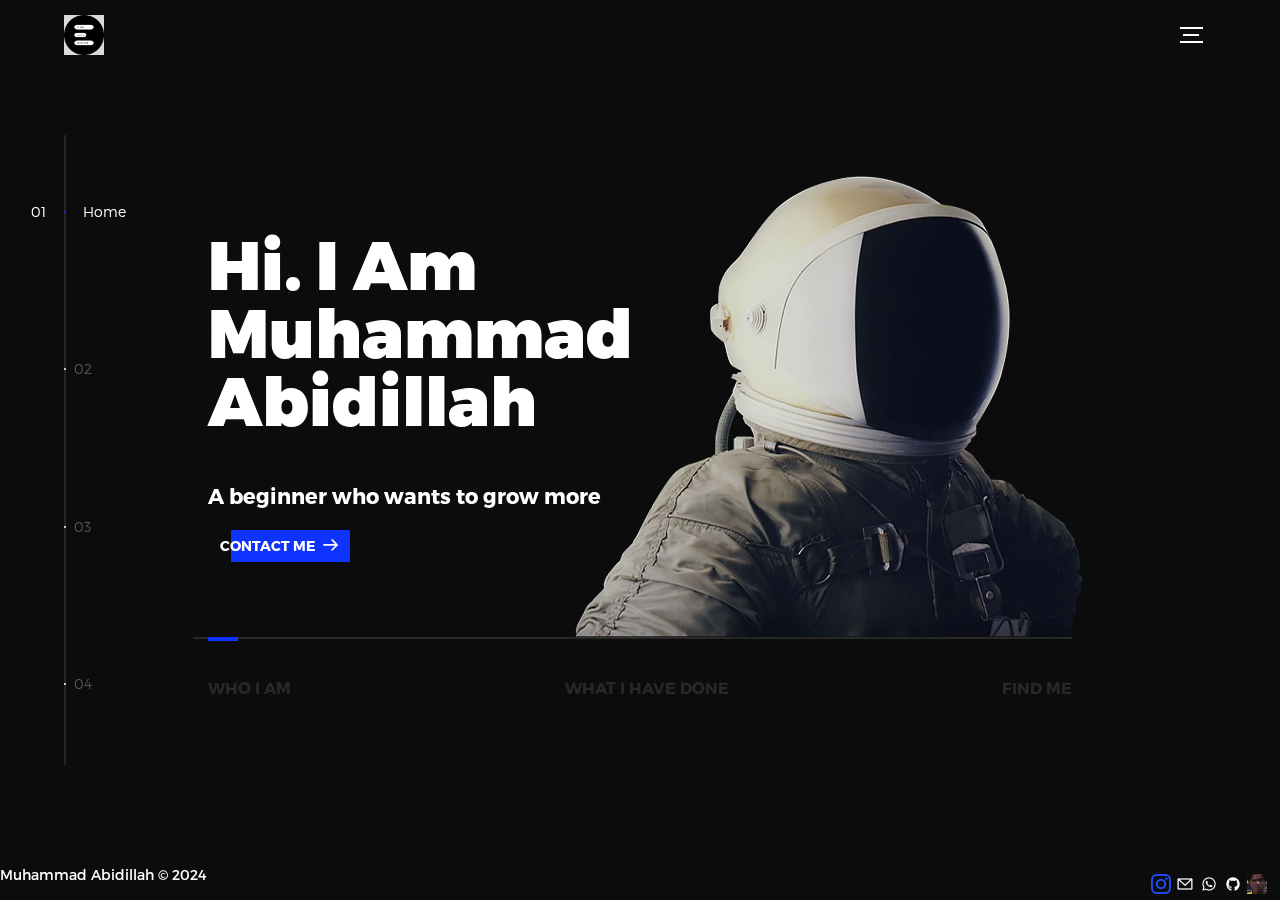
==== index.html @ a28b294b "video" ====
<!DOCTYPE html>
<html lang="en">
<head>
  <title>Ewbid</title>
  <link rel="icon" type="image/x-icon" href="assets/img/favicon.ico" />
  <meta charset="utf-8">
  <meta name="viewport" content="width=device-width, initial-scale=1">
  <meta http-equiv="X-UA-Compatible" content="IE=edge">
  <meta name="description" content="Muhammad Abidillah">
  <meta name="keywords" content="global, template, html, sass, jquery">
  <meta name="author" content="Bucky Maler">
  <link rel="stylesheet" href="assets/css/main.css">
</head>
<body>

<!-- notification for small viewports and landscape oriented smartphones -->
<div class="device-notification">
  <a class="device-notification--logo" href="#0">
    <img src="assets/img/logo.png" alt="Global">
    <p>Ewbid</p>
  </a>
  <p class="device-notification--message">Lorem ipsum dolor sit amet.</p>
</div>

<div class="perspective effect-rotate-left">
  <div class="container"><div class="outer-nav--return"></div>
    <div id="viewport" class="l-viewport">
      <div class="l-wrapper">
        <header class="header">
          <a class="header--logo" href="#0">
            <img src="assets/img/logo.png" width="40" height="40" alt="logo">
            <!-- <p>ewbid.me</p> -->
          </a>

          <div class="header--nav-toggle">
            <span></span>
          </div>
        </header>
        <nav class="l-side-nav">
          <ul class="side-nav">
            <li class="is-active"><span>Home</span></li>
            <li><span>About</span></li>
            <li><span>Categories</span></li>
            <li><span>Contact</span></li>

          </ul>
        </nav>
        <ul class="l-main-content main-content">
          <li class="l-section section section--is-active">
            <div class="intro">
              <div class="intro--banner">
                <h1>Hi. I Am<br>Muhammad<br>Abidillah<h1>
                    <h2>A beginner who wants to grow more</h2>
                <button class="cta">Contact Me
                  <svg version="1.1" id="Layer_1" xmlns="http://www.w3.org/2000/svg" xmlns:xlink="http://www.w3.org/1999/xlink" x="0px" y="0px" viewBox="0 0 150 118" style="enable-background:new 0 0 150 118;" xml:space="preserve">
                  <g transform="translate(0.000000,118.000000) scale(0.100000,-0.100000)">
                    <path d="M870,1167c-34-17-55-57-46-90c3-15,81-100,194-211l187-185l-565-1c-431,0-571-3-590-13c-55-28-64-94-18-137c21-20,33-20,597-20h575l-192-193C800,103,794,94,849,39c20-20,39-29,61-29c28,0,63,30,298,262c147,144,272,271,279,282c30,51,23,60-219,304C947,1180,926,1196,870,1167z"/>
                  </g>
                  </svg>
                  <span class="btn-background"></span>
                </button>
                <img src="assets/img/introduction-visual.png" alt="Welcome">
              </div>
              <div class="intro--options">
                <a id="KeAbout">
                  <h3>Who I Am</h3>
                  <!-- <p>Lorem ipsum dolor sit amet, consectetur adipisicing elit sed do.</p> -->
                </a>
                <a id="KeProject">
                  <h3>What I Have Done</h3>
                  <!-- <p>Lorem ipsum dolor sit amet, consectetur adipisicing elit sed do.</p> -->
                </a>
                <a id="KeKontak">
                  <h3>Find Me</h3>
                  <!-- <p>Lorem ipsum dolor sit amet, consectetur adipisicing elit sed do.</p> -->
                </a>
              </div>
            </div>
          </li>

          <li class="l-section section">
            <div class="about">
              <div class="about--banner">
                <h2>Know<br>me more</h2>
                  <h3>Hai! Nama saya Muhammad Abidillah, biasa dipanggil <br>Abid. Saya lahir di Pekanbaru pada tanggal 15 Januari <br>2006.
                    Sejak pendidikan sekolah dasar hingga <br>sekarang, perjalanan pendidikan saya telah melewati<br> tingkat SD sampai SMA, 
                    semuanya di Pekanbaru. <br>Saat ini, saya sedang mengejar ilmu di<br> Universitas Riau, tepatnya di jurusan <br>Teknik Informatika. </h3>
                  <!-- <h4><br><a href="https://youtu.be/9wZY6YmEH8E?si=YYAxdHhV5tiAngrU"> jangan lupa mewing bye bye</a></h4> -->
                <img style="border-radius: 5%" src="assets/img/about.jpg" alt="About Us">
              </div>
              <div class="about--options">
                
              </div>
            </div>
          </li>
          
          <li class="l-section section">
            <div class="work">
              <h2>Projects</h2>
              <div class="work--lockup">
                <ul class="slider">
                  <li class="slider--item slider--item-left">
                    <a href="#0">
                      <div class="slider--item-image">
                        <img src="assets/img/algo.png" alt="algo">
                      </div>
                      <p class="slider--item-title">Algoritma & Struktur Dat</p>
                      <p class="slider--item-description">T. Yudi Hadiwandra, S.Kom., M.Kom.</p>
                    </a>
                  </li>
                  <li class="slider--item slider--item-center">
                    <a href="#0">
                      <div class="slider--item-image">
                        <a href="https://drive.google.com/drive/folders/1KWRD9g6Cq5MhYECzTMp3gP9UNntzzpXo?usp=sharing" target="_blank"><img src="assets/img/sismul.png" alt="sismul"></a>
                      </div>
                      <p class="slider--item-title">Sistem Multimedia</p>
                      <p class="slider--item-description">Rahyul Amri, S.T, M.T.</p>
                    </a>
                  </li>
                  
                  <li class="slider--item slider--item-right">
                    <a href="#0">
                      <div class="slider--item-image">
                        <img src="assets/img/sisdig.png" alt="sisdig">
                      </div>
                      <p class="slider--item-title">Sistem Digital</p>
                      <p class="slider--item-description">Rahyul Amri, S.T, M.T.</p>
                    </a>
                  </li>
                  <li class="slider--item">
                    <a href="#0">
                      <div class="slider--item-image">
                        <img src="assets/img/arsikom.png" alt="Metiew and Smith">
                      </div>
                      <p class="slider--item-title">Arsitektur & Organisasi Komputer</p>
                      <p class="slider--item-description">Rahyul Amri, S.T., M.T.</p>
                    </a>
                  </li>
                  <li class="slider--item">
                    <a href="#0">
                      <div class="slider--item-image">
                        <img src="assets/img/matdis.png" alt="Metiew and Smith">
                      </div>
                      <p class="slider--item-title">Matematika Diskrit</p>
                      <p class="slider--item-description">Noveri Lysbetti Marpaung, S.T., M.Sc.</p>
                    </a>
                  </li>
                  <li class="slider--item">
                    <a href="#0">
                      <div class="slider--item-image">
                        <img src="assets/img/bing.png" alt="Metiew and Smith">
                      </div>
                      <p class="slider--item-title">Bahasa Inggris</p>
                      <p class="slider--item-description">Dr. Windarti M.Sc.</p>
                    </a>
                  </li>
                  <li class="slider--item">
                    <a href="#0">
                      <div class="slider--item-image">
                        <img src="assets/img/imk.png" alt="Metiew and Smith">
                      </div>
                      <p class="slider--item-title">Interaksi Manusia & Komputer</p>
                      <p class="slider--item-description">Dr. Irsan Taufik Ali, S.T., M.T.</p>
                    </a>
                  </li>
                  
                </ul>
                <div class="slider--prev">
                  <svg version="1.1" id="Layer_1" xmlns="http://www.w3.org/2000/svg" xmlns:xlink="http://www.w3.org/1999/xlink" x="0px" y="0px"
                  viewBox="0 0 150 118" style="enable-background:new 0 0 150 118;" xml:space="preserve">
                  <g transform="translate(0.000000,118.000000) scale(0.100000,-0.100000)">
                    <path d="M561,1169C525,1155,10,640,3,612c-3-13,1-36,8-52c8-15,134-145,281-289C527,41,562,10,590,10c22,0,41,9,61,29
                    c55,55,49,64-163,278L296,510h575c564,0,576,0,597,20c46,43,37,109-18,137c-19,10-159,13-590,13l-565,1l182,180
                    c101,99,187,188,193,199c16,30,12,57-12,84C631,1174,595,1183,561,1169z"/>
                  </g>
                  </svg>
                </div>
                <div class="slider--next">
                  <svg version="1.1" id="Layer_1" xmlns="http://www.w3.org/2000/svg" xmlns:xlink="http://www.w3.org/1999/xlink" x="0px" y="0px" viewBox="0 0 150 118" style="enable-background:new 0 0 150 118;" xml:space="preserve">
                  <g transform="translate(0.000000,118.000000) scale(0.100000,-0.100000)">
                    <path d="M870,1167c-34-17-55-57-46-90c3-15,81-100,194-211l187-185l-565-1c-431,0-571-3-590-13c-55-28-64-94-18-137c21-20,33-20,597-20h575l-192-193C800,103,794,94,849,39c20-20,39-29,61-29c28,0,63,30,298,262c147,144,272,271,279,282c30,51,23,60-219,304C947,1180,926,1196,870,1167z"/>
                  </g>
                  </svg>
                </div>
              </div>
            </div>
          </li>

          <li class="l-section section">
            <div class="contact">
              <div class="contact--lockup">
                <div class="modal">

                  <form action="">
                    <div>
                    <input type="text" placeholder="Name" />
                    <h4></h4>
                    </div>
                    <div>
                    <input type="email" placeholder="email">
                    <h4></h4>
                  </div>
                    <div>
                    <input type="text" placeholder="phone">
                    <h4></h4>
                  </div>
                    <div>
                    <input type="text" class="message-box" placeholder="message">
                  </div>
               </form>
               
                </div>
              </div>
            </div>
          </li>
        </ul>
      </div>
    </div>
  </div>
  <ul class="outer-nav">
    <li class="is-active">Home</li>
    <li>About</li>
    <li>Categories</li>
    <li>Contact</li>

  </ul>
</div>
<footer>

  <style>
    .footer-left {
      position: fixed;
      left: 40;
      bottom: 0;
      width: 90%;
      color: white;
      text-align: left;
    }
    .footer-right {
      position: fixed;
      left: 0;
      bottom: 0;
      width: 99%;
      color: white;
      text-align: right;
    }
    </style>
    <div class="footer-right">

      <a href="https://www.instagram.com/ewbid" target="_blank"><img src="assets/img/instagram.png" width="20" height="20" alt="Instagram"></a>
      <a href="mailto:abidd166@gmail.com" target="_blank"><img src="assets/img/email.png" width="20" height="20" alt="Gmail"></a>
      <a href="https://wa.me/+6285162575599" target="_blank"><img src="assets/img/whatsapp.png" width="20" height="20" alt="WhatsApp"></a>
      <a href="https://github.com/ewbidd" target="_blank"><img src="assets/img/github.png" width="20" height="20" alt="Github"></a>
      <a href="https://youtu.be/9wZY6YmEH8E?si=YYAxdHhV5tiAngrU" target="_blank"><img src="assets/img/kairi.jpeg" width="20" height="20" alt="mewing"></a>
        

    </div>
      <div class="footer-left">
      <p>Muhammad Abidillah &copy; 2024</p>
    </footer>
    </footer>

    
<script src="https://ajax.googleapis.com/ajax/libs/jquery/2.2.4/jquery.min.js"></script>
<script>window.jQuery || document.write('<script src="assets/js/vendor/jquery-2.2.4.min.js"><\/script>')</script>
<script src="assets/js/functions-min.js"></script>
</body>
</html>
---- assets/css/main.css ----
@font-face {
  font-family: "Montserrat";
  src: url("fonts/Montserrat-Black.eot");
  src: local("☺"), url("fonts/Montserrat-Black.woff") format("woff"),
    url("fonts/Montserrat-Black.ttf") format("truetype"),
    url("fonts/Montserrat-Black.svg") format("svg");
  font-weight: 900;
  font-style: normal;
}
@font-face {
  font-family: "Montserrat";
  src: url("fonts/Montserrat-Bold.eot");
  src: local("☺"), url("fonts/Montserrat-Bold.woff") format("woff"),
    url("fonts/Montserrat-Bold.ttf") format("truetype"),
    url("fonts/Montserrat-Bold.svg") format("svg");
  font-weight: 700;
  font-style: normal;
}
@font-face {
  font-family: "Montserrat";
  src: url("fonts/Montserrat-Regular.eot");
  src: local("☺"), url("fonts/Montserrat-Regular.woff") format("woff"),
    url("fonts/Montserrat-Regular.ttf") format("truetype"),
    url("fonts/Montserrat-Regular.svg") format("svg");
  font-weight: 400;
  font-style: normal;
}
@font-face {
  font-family: "Montserrat";
  src: url("fonts/Montserrat-Light.eot");
  src: local("☺"), url("fonts/Montserrat-Light.woff") format("woff"),
    url("fonts/Montserrat-Light.ttf") format("truetype"),
    url("fonts/Montserrat-Light.svg") format("svg");
  font-weight: 300;
  font-style: normal;
} /*! normalize.css v3.0.2 | MIT License | git.io/normalize */
html {
  font-family: sans-serif;
  -ms-text-size-adjust: 100%;
  -webkit-text-size-adjust: 100%;
}
body {
  margin: 0;
}
article,
aside,
details,
figcaption,
figure,
footer,
header,
hgroup,
main,
menu,
nav,
section,
summary {
  display: block;
}
audio,
canvas,
progress,
video {
  display: inline-block;
  vertical-align: baseline;
}
audio:not([controls]) {
  display: none;
  height: 0;
}
[hidden],
template {
  display: none;
}
a {
  background-color: transparent;
}
a:active,
a:hover {
  outline: 0;
}
abbr[title] {
  border-bottom: 1px dotted;
}
b,
strong {
  font-weight: bold;
}
dfn {
  font-style: italic;
}
h1 {
  font-size: 2em;
  margin: 0.67em 0;
}
mark {
  background: #ff0;
  color: #000;
}
small {
  font-size: 80%;
}
sub,
sup {
  font-size: 75%;
  line-height: 0;
  position: relative;
  vertical-align: baseline;
}
sup {
  top: -0.5em;
}
sub {
  bottom: -0.25em;
}
img {
  border: 0;
}
svg:not(:root) {
  overflow: hidden;
}
figure {
  margin: 1em 40px;
}
hr {
  box-sizing: content-box;
  height: 0;
}
pre {
  overflow: auto;
}
code,
kbd,
pre,
samp {
  font-family: monospace, monospace;
  font-size: 1em;
}
button,
input,
optgroup,
select,
textarea {
  color: inherit;
  font: inherit;
  margin: 0;
}
button {
  overflow: visible;
}
button,
select {
  text-transform: none;
}
button,
html input[type="button"],
input[type="reset"],
input[type="submit"] {
  -webkit-appearance: button;
  cursor: pointer;
}
button[disabled],
html input[disabled] {
  cursor: default;
}
button::-moz-focus-inner,
input::-moz-focus-inner {
  border: 0;
  padding: 0;
}
input {
  line-height: normal;
}
input[type="checkbox"],
input[type="radio"] {
  box-sizing: border-box;
  padding: 0;
}
input[type="number"]::-webkit-inner-spin-button,
input[type="number"]::-webkit-outer-spin-button {
  height: auto;
}
input[type="search"] {
  -webkit-appearance: textfield;
  box-sizing: content-box;
}
input[type="search"]::-webkit-search-cancel-button,
input[type="search"]::-webkit-search-decoration {
  -webkit-appearance: none;
}
fieldset {
  border: 1px solid #c0c0c0;
  margin: 0 2px;
  padding: 0.35em 0.625em 0.75em;
}
legend {
  border: 0;
  padding: 0;
}
textarea {
  overflow: auto;
}
optgroup {
  font-weight: bold;
}
table {
  border-collapse: collapse;
  border-spacing: 0;
}
td,
th {
  padding: 0;
}
::-moz-selection {
  background: #fff498;
}
::selection {
  background: #fff498;
}
::-moz-selection {
  background: #fff498;
}
img::-moz-selection {
  background: transparent;
}
img::selection {
  background: transparent;
}
img::-moz-selection {
  background: transparent;
}
body {
  -webkit-tap-highlight-color: #fff498;
}
body {
  background-color: #0c0c0c;
  font-size: 14px;
  line-height: 1.6;
  font-family: "Montserrat", sans-serif;
  color: #fff;
  -webkit-font-smoothing: antialiased;
  -webkit-text-size-adjust: 100%;
}
.l-viewport {
  position: relative;
  width: 100%;
  height: 100vh;
  box-shadow: 0 0 45px 5px rgba(0, 0, 0, 0.85);
  overflow: hidden;
}
.l-wrapper {
  position: relative;
  width: 1440px;
  max-width: 90%;
  height: 100%;
  margin: 0 auto;
}
.l-side-nav {
  position: absolute;
  left: 0;
  display: -webkit-box;
  display: -webkit-flex;
  display: -ms-flexbox;
  display: flex;
  height: 100%;
  -webkit-box-align: center;
  -webkit-align-items: center;
  -ms-flex-align: center;
  align-items: center;
}
.l-side-nav::before {
  content: "";
  position: absolute;
  top: 50%;
  left: 0;
  -webkit-transform: translateY(-50%);
  transform: translateY(-50%);
  width: 2px;
  height: 70%;
  max-height: 750px;
  background-color: #555;
  opacity: 0.35;
  z-index: 10;
}
@media (max-width: 1180px) {
  .l-side-nav {
    display: none;
  }
}
.l-main-content {
  position: relative;
  width: 100%;
  height: 100%;
  margin: 0;
  padding: 0;
  list-style: none;
}
.l-section {
  position: absolute;
  width: 100%;
  height: 100%;
}
.device-notification {
  display: none;
  position: fixed;
  top: 0;
  left: 0;
  width: 100%;
  height: 100%;
  -webkit-box-orient: vertical;
  -webkit-box-direction: normal;
  -webkit-flex-direction: column;
  -ms-flex-direction: column;
  flex-direction: column;
  -webkit-box-align: center;
  -webkit-align-items: center;
  -ms-flex-align: center;
  -ms-grid-row-align: center;
  align-items: center;
  -webkit-box-pack: center;
  -webkit-justify-content: center;
  -ms-flex-pack: center;
  justify-content: center;
  background-color: #0c0c0c;
  z-index: 12;
}
.device-notification--logo {
  display: -webkit-box;
  display: -webkit-flex;
  display: -ms-flexbox;
  display: flex;
  -webkit-box-align: center;
  -webkit-align-items: center;
  -ms-flex-align: center;
  align-items: center;
  text-decoration: none;
  color: #fff;
}
.device-notification--logo p {
  margin: 0 0 0 10px;
  font-size: 16px;
  font-weight: 700;
  text-transform: uppercase;
}
.device-notification--message {
  width: 70%;
  margin: 30px 0 0 0;
  font-weight: 700;
  text-align: center;
}
@media (max-width: 767px) and (min-width: 601px) and (max-height: 680px) {
  .device-notification {
    display: -webkit-box;
    display: -webkit-flex;
    display: -ms-flexbox;
    display: flex;
  }
}
@media (max-width: 600px) and (min-width: 480px) and (max-height: 580px) {
  .device-notification {
    display: -webkit-box;
    display: -webkit-flex;
    display: -ms-flexbox;
    display: flex;
  }
}
@media (max-width: 736px) and (min-width: 360px) and (orientation: landscape) {
  .device-notification {
    display: -webkit-box;
    display: -webkit-flex;
    display: -ms-flexbox;
    display: flex;
  }
}
@media (max-width: 359px) {
  .device-notification {
    display: -webkit-box;
    display: -webkit-flex;
    display: -ms-flexbox;
    display: flex;
  }
}
.section {
  opacity: 0;
  visibility: hidden;
  -webkit-transition: opacity 0.4s ease-in-out, visibility 0s 0.4s;
  transition: opacity 0.4s ease-in-out, visibility 0s 0.4s;
}
.section--is-active {
  opacity: 1;
  visibility: visible;
  z-index: 1;
  -webkit-transition: opacity 0.4s ease-in-out 0.4s;
  transition: opacity 0.4s ease-in-out 0.4s;
}
.section--next {
  -webkit-transform: translateY(-45px);
  transform: translateY(-45px);
  -webkit-transition: -webkit-transform 0.4s ease-in-out;
  transition: -webkit-transform 0.4s ease-in-out;
  transition: transform 0.4s ease-in-out;
  transition: transform 0.4s ease-in-out, -webkit-transform 0.4s ease-in-out;
}
.section--prev {
  -webkit-transform: translateY(45px);
  transform: translateY(45px);
  -webkit-transition: -webkit-transform 0.4s ease-in-out;
  transition: -webkit-transform 0.4s ease-in-out;
  transition: transform 0.4s ease-in-out;
  transition: transform 0.4s ease-in-out, -webkit-transform 0.4s ease-in-out;
}
.header {
  position: absolute;
  top: 0;
  left: 0;
  display: -webkit-box;
  display: -webkit-flex;
  display: -ms-flexbox;
  display: flex;
  width: 100%;
  height: 70px;
  -webkit-box-align: center;
  -webkit-align-items: center;
  -ms-flex-align: center;
  align-items: center;
  -webkit-box-pack: justify;
  -webkit-justify-content: space-between;
  -ms-flex-pack: justify;
  justify-content: space-between;
  z-index: 10;
}
.header--logo {
  display: -webkit-box;
  display: -webkit-flex;
  display: -ms-flexbox;
  display: flex;
  -webkit-box-align: center;
  -webkit-align-items: center;
  -ms-flex-align: center;
  align-items: center;
  text-decoration: none;
  color: #fff;
}
.header--logo p {
  margin: 0 0 0 10px;
  font-size: 16px;
  font-weight: 700;
  text-transform: uppercase;
}
.header--nav-toggle {
  display: -webkit-box;
  display: -webkit-flex;
  display: -ms-flexbox;
  display: flex;
  width: 50px;
  height: 50px;
  -webkit-box-orient: vertical;
  -webkit-box-direction: normal;
  -webkit-flex-direction: column;
  -ms-flex-direction: column;
  flex-direction: column;
  -webkit-box-align: center;
  -webkit-align-items: center;
  -ms-flex-align: center;
  align-items: center;
  -webkit-box-pack: center;
  -webkit-justify-content: center;
  -ms-flex-pack: center;
  justify-content: center;
  cursor: pointer;
}
.header--nav-toggle span,
.header--nav-toggle::before,
.header--nav-toggle::after {
  content: "";
  position: relative;
  width: 16px;
  height: 2px;
  background-color: #fff;
}
.header--nav-toggle::before {
  bottom: 5px;
  width: 23px;
}
.header--nav-toggle::after {
  top: 5px;
  width: 23px;
}
.header--cta {
  position: absolute;
  top: 50%;
  left: 50%;
  -webkit-transform: translate(-50%, -50%);
  transform: translate(-50%, -50%);
  padding: 0 20px;
  line-height: 30px;
  text-decoration: none;
  color: #fff;
  font-weight: 700;
  text-transform: uppercase;
  background-color: #0f33ff;
  border: none;
  opacity: 0;
  visibility: hidden;
  -webkit-transition: opacity 0.4s ease-in-out, visibility 0s 0.4s;
  transition: opacity 0.4s ease-in-out, visibility 0s 0.4s;
}
.header--cta:focus {
  outline: none;
}
.header--cta.is-active {
  opacity: 1;
  visibility: visible;
  -webkit-transition: opacity 0.4s ease-in-out 0.4s;
  transition: opacity 0.4s ease-in-out 0.4s;
}
@media (max-width: 767px) {
  .header--cta {
    display: none;
  }
}
.side-nav {
  position: relative;
  display: -webkit-box;
  display: -webkit-flex;
  display: -ms-flexbox;
  display: flex;
  width: 100px;
  height: 70%;
  max-height: 750px;
  -webkit-box-orient: vertical;
  -webkit-box-direction: normal;
  -webkit-flex-direction: column;
  -ms-flex-direction: column;
  flex-direction: column;
  -webkit-justify-content: space-around;
  -ms-flex-pack: distribute;
  justify-content: space-around;
  margin: 0;
  padding: 0;
  list-style-position: inside;
  z-index: 10;
}
.side-nav > li {
  position: relative;
  top: -5px;
  color: #fff;
  font-size: 6px;
  cursor: pointer;
}
.side-nav > li span {
  position: relative;
  top: 3px;
  left: 10px;
  color: #fff;
  font-size: 14px;
  font-weight: 300;
  opacity: 0;
  visibility: hidden;
}
.side-nav > li::before {
  position: absolute;
  top: 3px;
  left: 10px;
  color: #555;
  font-size: 14px;
  font-weight: 300;
}
.side-nav li:nth-child(1)::before {
  content: "01";
}
.side-nav li:nth-child(2)::before {
  content: "02";
}
.side-nav li:nth-child(3)::before {
  content: "03";
}
.side-nav li:nth-child(4)::before {
  content: "04";
}
.side-nav li:nth-child(5)::before {
  content: "05";
}
.side-nav li.is-active {
  color: #0f33ff;
  -webkit-transition: color 0.4s ease-in-out;
  transition: color 0.4s ease-in-out;
}
.side-nav li.is-active span {
  opacity: 1;
  visibility: visible;
  -webkit-transition: opacity 0.4s ease-in-out;
  transition: opacity 0.4s ease-in-out;
}
.side-nav li.is-active::before {
  left: -33px;
  color: #fff;
}
.intro {
  position: relative;
  display: -webkit-box;
  display: -webkit-flex;
  display: -ms-flexbox;
  display: flex;
  width: 900px;
  max-width: 75%;
  height: 100%;
  -webkit-box-orient: vertical;
  -webkit-box-direction: normal;
  -webkit-flex-direction: column;
  -ms-flex-direction: column;
  flex-direction: column;
  -webkit-box-pack: center;
  -webkit-justify-content: center;
  -ms-flex-pack: center;
  justify-content: center;
  margin: 0 auto;
}
@media (max-width: 1180px) {
  .intro {
    max-width: 100%;
  }
}
.intro--banner {
  position: relative;
  height: 475px;
}
.intro--banner::before {
  content: "";
  position: absolute;
  bottom: 20px;
  left: -15px;
  right: 0;
  height: 2px;
  background-color: #282828;
}
.intro--banner::after {
  content: "";
  position: absolute;
  bottom: 18px;
  left: 0;
  width: 30px;
  height: 4px;
  background-color: #0f33ff;
}
.intro--banner h1 {
  position: relative;
  font-size: 68px;
  font-weight: 900;
  line-height: 1;
  z-index: 1;
}
.intro--banner button {
  position: relative;
  padding: 5px 17px 5px 12px;
  font-weight: 700;
  text-transform: uppercase;
  background-color: transparent;
  border: none;
}
.intro--banner button .btn-background {
  position: absolute;
  top: 0;
  left: 23px;
  right: 0;
  height: 100%;
  background-color: #0f33ff;
  z-index: -1;
  -webkit-transition: left 0.2s ease-in-out;
  transition: left 0.2s ease-in-out;
}
.intro--banner button:hover .btn-background {
  left: 0;
}
.intro--banner button:focus {
  outline: none;
}
.intro--banner button svg {
  position: relative;
  left: 5px;
  width: 15px;
  fill: #fff;
}
.intro--banner img {
  position: absolute;
  bottom: 21px;
  right: -12px;
}
.intro--options {
  display: -webkit-box;
  display: -webkit-flex;
  display: -ms-flexbox;
  display: flex;
  -webkit-box-pack: justify;
  -webkit-justify-content: space-between;
  -ms-flex-pack: justify;
  justify-content: space-between;
  margin: 0;
  padding: 0;
  list-style: none;
}
.intro--options > a {
  max-width: 250px;
  text-decoration: none;
  color: #282828;
  -webkit-transition: color 0.2s ease-in-out;
  transition: color 0.2s ease-in-out;
}
.intro--options > a:hover {
  color: #fff;
}
.intro--options h3 {
  font-size: 16px;
  text-transform: uppercase;
}
.intro--options p {
  margin-bottom: 0;
}
@media (max-width: 900px) {
  .intro--banner {
    height: 380px;
  }
  .intro--banner h1 {
    font-size: 55px;
  }
  .intro--banner img {
    width: 430px;
  }
  .intro--options > a {
    margin-right: 30px;
  }
  .intro--options > a:last-child {
    margin-right: 0;
  }
}
@media (max-width: 767px) {
  .intro--banner {
    height: 305px;
  }
  .intro--banner h1 {
    font-size: 44px;
  }
  .intro--banner img {
    width: 330px;
  }
  .intro--options {
    display: block;
  }
  .intro--options > a {
    display: block;
    max-width: 100%;
    margin: 0 0 30px 0;
  }
  .intro--options > a:last-child {
    margin-bottom: 0;
  }
}
@media (max-width: 600px) {
  .intro--banner {
    height: 360px;
  }
  .intro--banner h1 {
    font-size: 55px;
  }
  .intro--banner img {
    display: none;
  }
}
@media (max-width: 600px) and (max-height: 750px) {
  .intro--banner {
    height: auto;
  }
  .intro--banner::before,
  .intro--banner::after {
    display: none;
  }
  .intro--banner h1 {
    margin-top: 0;
  }
  .intro--options {
    display: none;
  }
}
.work {
  position: relative;
  display: -webkit-box;
  display: -webkit-flex;
  display: -ms-flexbox;
  display: flex;
  width: 960px;
  max-width: 80%;
  height: 100%;
  -webkit-box-orient: vertical;
  -webkit-box-direction: normal;
  -webkit-flex-direction: column;
  -ms-flex-direction: column;
  flex-direction: column;
  -webkit-box-pack: center;
  -webkit-justify-content: center;
  -ms-flex-pack: center;
  justify-content: center;
  margin: 0 auto;
}
@media (max-width: 1180px) {
  .work {
    max-width: 100%;
  }
}
.work h2 {
  margin: 0 0 20px 0;
  font-size: 30px;
  text-align: center;
}
.work--lockup {
  position: relative;
}
.work--lockup .slider {
  position: relative;
  display: -webkit-box;
  display: -webkit-flex;
  display: -ms-flexbox;
  display: flex;
  width: 80%;
  margin: 0 auto;
  padding: 0;
  list-style: none;
}
.work--lockup .slider--item {
  position: absolute;
  display: none;
  text-align: center;
}
.work--lockup .slider--item a {
  text-decoration: none;
  color: #858585;
}
.work--lockup .slider--item-title {
  margin-top: 10px;
  font-size: 12px;
  font-weight: 700;
  text-transform: uppercase;
}
.work--lockup .slider--item-description {
  display: none;
  max-width: 250px;
  margin: 0 auto;
}
.work--lockup .slider--item-image {
  width: 150px;
  height: 150px;
  margin: 0 auto;
  border-radius: 50%;
  overflow: hidden;
}
.work--lockup .slider--item-image img {
  width: 100%;
}
.work--lockup .slider--item-left {
  top: 50%;
  left: 0;
  -webkit-transform: translateY(-50%);
  transform: translateY(-50%);
  display: block;
}
.work--lockup .slider--item-right {
  top: 50%;
  right: 0;
  -webkit-transform: translateY(-50%);
  transform: translateY(-50%);
  display: block;
}
.work--lockup .slider--item-center {
  position: relative;
  top: 30px;
  left: 50%;
  -webkit-transform: translateX(-50%);
  transform: translateX(-50%);
  display: block;
}
.work--lockup .slider--item-center a {
  color: #fff;
}
.work--lockup .slider--item-center .slider--item-title {
  margin-top: 25px;
  font-size: 16px;
}
.work--lockup .slider--item-center .slider--item-description {
  display: block;
}
.work--lockup .slider--item-center .slider--item-image {
  width: 300px;
  height: 300px;
}
.work--lockup .slider--next,
.work--lockup .slider--prev {
  position: absolute;
  top: 160px;
  display: -webkit-box;
  display: -webkit-flex;
  display: -ms-flexbox;
  display: flex;
  width: 50px;
  height: 50px;
  -webkit-box-align: center;
  -webkit-align-items: center;
  -ms-flex-align: center;
  align-items: center;
  -webkit-box-pack: center;
  -webkit-justify-content: center;
  -ms-flex-pack: center;
  justify-content: center;
  background-color: #282828;
  border-radius: 50%;
  cursor: pointer;
}
.work--lockup .slider--next svg,
.work--lockup .slider--prev svg {
  width: 20px;
  fill: #fff;
}
.work--lockup .slider--next {
  right: 0;
}
.work--lockup .slider--prev {
  left: 0;
}
@media (max-width: 900px) {
  .work--lockup .slider--item-image {
    width: 120px;
    height: 120px;
  }
  .work--lockup .slider--item-center .slider--item-image {
    width: 240px;
    height: 240px;
  }
  .work--lockup .slider--next,
  .work--lockup .slider--prev {
    top: 130px;
  }
}
@media (max-width: 767px) {
  .work--lockup .slider {
    width: 75%;
  }
  .work--lockup .slider--item-image {
    width: 90px;
    height: 90px;
  }
  .work--lockup .slider--item-center .slider--item-image {
    width: 190px;
    height: 190px;
  }
  .work--lockup .slider--next,
  .work--lockup .slider--prev {
    top: 105px;
  }
}
@media (max-width: 600px) {
  .work--lockup .slider {
    width: auto;
  }
  .work--lockup .slider--item-left,
  .work--lockup .slider--item-right {
    display: none;
  }
}
.about {
  position: relative;
  display: -webkit-box;
  display: -webkit-flex;
  display: -ms-flexbox;
  display: flex;
  width: 900px;
  max-width: 75%;
  height: 100%;
  -webkit-box-orient: vertical;
  -webkit-box-direction: normal;
  -webkit-flex-direction: column;
  -ms-flex-direction: column;
  flex-direction: column;
  -webkit-box-pack: center;
  -webkit-justify-content: center;
  -ms-flex-pack: center;
  justify-content: center;
  margin: 0 auto;
}
@media (max-width: 1180px) {
  .about {
    max-width: 100%;
  }
}
.about--banner {
  position: relative;
  height: 475px;
}
.about--banner::before {
  content: "";
  position: absolute;
  top: 20px;
  left: 200px;
  -webkit-transform: rotate(-25deg);
  transform: rotate(-25deg);
  border: 5px solid #0f33ff;
  border-right-color: transparent;
  border-bottom-color: transparent;
}
.about--banner::after {
  content: "";
  position: absolute;
  top: 75px;
  left: 400px;
  -webkit-transform: rotate(45deg);
  transform: rotate(45deg);
  width: 10px;
  height: 10px;
  background-color: #0f33ff;
}
.about--banner h2 {
  position: relative;
  margin-top: 35px;
  font-size: 68px;
  font-weight: 900;
  line-height: 1;
  z-index: 1;
}
.about--banner h2::before {
  content: "";
  position: absolute;
  top: 60px;
  left: 268px;
  width: 30px;
  height: 30px;
  background-color: #0f33ff;
  border-radius: 50%;
}
.about--banner h2::after {
  content: "";
  position: absolute;
  top: 255px;
  left: 255px;
  width: 10px;
  height: 10px;
  background-color: #0f33ff;
}
.about--banner a {
  padding: 5px 17px 5px 0;
  text-decoration: none;
  color: #fff;
  font-weight: 700;
  text-transform: uppercase;
  background-color: transparent;
}
.about--banner a:hover svg {
  left: 10px;
}
.about--banner a svg {
  position: relative;
  left: 5px;
  width: 15px;
  fill: #fff;
  -webkit-transition: left 0.2s ease-in-out;
  transition: left 0.2s ease-in-out;
}
.about--banner img {
  position: absolute;
  bottom: -90px;
  right: -12px;
}
.about--options {
  display: -webkit-box;
  display: -webkit-flex;
  display: -ms-flexbox;
  display: flex;
  max-width: 600px;
  -webkit-box-pack: justify;
  -webkit-justify-content: space-between;
  -ms-flex-pack: justify;
  justify-content: space-between;
  margin: 0;
  padding: 0;
  list-style: none;
}
.about--options > a {
  position: relative;
  width: 150px;
  height: 75px;
  text-decoration: none;
  color: #fff;
  border: 10px solid #0f33ff;
  background-position: center;
  background-size: cover;
  background-repeat: no-repeat;
}
.about--options > a:nth-child(1) {
  background-image: url("../img/about-winners.jpg");
}
.about--options > a:nth-child(2) {
  background-image: url("../img/about-philosophy.jpg");
}
.about--options > a:nth-child(3) {
  background-image: url("../img/about-history.jpg");
}
.about--options > a:hover h3 {
  bottom: -50px;
}
.about--options h3 {
  position: absolute;
  bottom: -38px;
  left: 10px;
  font-size: 16px;
  text-transform: uppercase;
  -webkit-transition: bottom 0.2s ease-in-out, left 0.2s ease-in-out;
  transition: bottom 0.2s ease-in-out, left 0.2s ease-in-out;
}
@media (max-width: 767px) {
  .about--banner {
    height: 305px;
  }
  .about--banner::before {
    top: 0;
    left: 125px;
  }
  .about--banner::after {
    top: 35px;
    left: 260px;
  }
  .about--banner h2 {
    margin-top: 10px;
    font-size: 44px;
  }
  .about--banner h2::before {
    top: 28px;
    left: 168px;
  }
  .about--banner h2::after {
    top: 163px;
    left: 163px;
  }
  .about--banner img {
    width: 315px;
  }
}
@media (max-width: 600px) {
  .about--banner {
    height: auto;
  }
  .about--banner::before {
    left: 155px;
  }
  .about--banner::after {
    left: 310px;
  }
  .about--banner h2 {
    margin-top: 0;
    font-size: 55px;
  }
  .about--banner h2::before {
    top: 43px;
    left: 214px;
  }
  .about--banner h2::after {
    top: 205px;
    left: 205px;
  }
  .about--banner img {
    display: none;
  }
  .about--options {
    display: none;
  }
}
.contact {
  position:fixed;
  top: 0;
  left: 0;
  width: 100%;
  height: 100%;
  background-image: url("../img/maps2.png");
  background-position: center;
  background-size: cover;
  background-repeat: no-repeat;
  background-size: 100;
}
.contact--lockup {
  position: relative;
  display: -webkit-box;
  display: -webkit-flex;
  display: -ms-flexbox;
  display: flex;
  width: 900px;
  max-width: 75%;
  height: 100%;
  -webkit-box-align: center;
  -webkit-align-items: center;
  -ms-flex-align: center;
  align-items: center;
  -webkit-box-pack: end;
  -webkit-justify-content: flex-end;
  -ms-flex-pack: end;
  justify-content: flex-end;
  margin: 0 auto;
}
@media (max-width: 1180px) {
  .contact--lockup {
    max-width: 90%;
  }
}
@media (max-width: 767px) {
  .contact--lockup {
    -webkit-box-pack: center;
    -webkit-justify-content: center;
    -ms-flex-pack: center;
    justify-content: center;
  }
}
.contact--lockup .modal {
  padding: 45px 45px;
  text-align: center;
  background-color: #0c0c0c;
  box-shadow: 0 0 30px 0 rgba(0, 0, 0, 0.75);
}
.contact--lockup .modal--information p,
.contact--lockup .modal--information a {
  display: block;
  margin: 14px 0;
  text-decoration: none;
  color: #fff;
  font-weight: 700;
}
.contact--lockup .modal--information p {
  margin-top: 0;
}
.contact--lockup .modal--options {
  margin: 0;
  padding: 0;
  list-style: none;
}
.contact--lockup .modal--options > li {
  width: 130px;
  margin: 0 auto 25px auto;
}
.contact--lockup .modal--options li:nth-child(1) {
  background-color: #1769ff;
}
.contact--lockup .modal--options li:nth-child(2) {
  background-color: #ea4c89;
}
.contact--lockup .modal--options li:nth-child(3) {
  margin-bottom: 0;
  background-color: #0f33ff;
  text-transform: uppercase;
}
.contact--lockup .modal--options a {
  display: block;
  width: 100%;
  padding: 8px 0;
  text-decoration: none;
  color: #fff;
  font-weight: 700;
}
.hire {
  position: relative;
  display: -webkit-box;
  display: -webkit-flex;
  display: -ms-flexbox;
  display: flex;
  width: 700px;
  max-width: 75%;
  height: 100%;
  -webkit-box-orient: vertical;
  -webkit-box-direction: normal;
  -webkit-flex-direction: column;
  -ms-flex-direction: column;
  flex-direction: column;
  -webkit-box-pack: center;
  -webkit-justify-content: center;
  -ms-flex-pack: center;
  justify-content: center;
  margin: 0 auto;
}
@media (max-width: 1180px) {
  .hire {
    max-width: 100%;
  }
}
.hire h2 {
  margin: 0 0 20px 0;
  font-size: 30px;
  text-align: center;
}
.work-request {
  display: -webkit-box;
  display: -webkit-flex;
  display: -ms-flexbox;
  display: flex;
  width: 100%;
  -webkit-box-orient: vertical;
  -webkit-box-direction: normal;
  -webkit-flex-direction: column;
  -ms-flex-direction: column;
  flex-direction: column;
  -webkit-box-align: center;
  -webkit-align-items: center;
  -ms-flex-align: center;
  align-items: center;
  color: #fff;
}
.work-request input[type="submit"] {
  width: 400px;
  max-width: 100%;
  line-height: 50px;
  font-size: 16px;
  font-weight: 700;
  text-transform: uppercase;
  background-color: #0f33ff;
  border: none;
  border-radius: 0;
}
.work-request input[type="submit"]:focus {
  outline: none;
}
.work-request--options {
  display: -webkit-box;
  display: -webkit-flex;
  display: -ms-flexbox;
  display: flex;
  width: 100%;
  -webkit-box-orient: vertical;
  -webkit-box-direction: normal;
  -webkit-flex-direction: column;
  -ms-flex-direction: column;
  flex-direction: column;
  -webkit-box-align: center;
  -webkit-align-items: center;
  -ms-flex-align: center;
  align-items: center;
  margin: 30px 0;
}
.work-request--options .options-a {
  display: -webkit-box;
  display: -webkit-flex;
  display: -ms-flexbox;
  display: flex;
  width: 100%;
  -webkit-box-pack: justify;
  -webkit-justify-content: space-between;
  -ms-flex-pack: justify;
  justify-content: space-between;
}
.work-request--options .options-b {
  display: -webkit-box;
  display: -webkit-flex;
  display: -ms-flexbox;
  display: flex;
  width: 72%;
  -webkit-flex-wrap: wrap;
  -ms-flex-wrap: wrap;
  flex-wrap: wrap;
  -webkit-justify-content: space-around;
  -ms-flex-pack: distribute;
  justify-content: space-around;
}
.work-request--options label {
  display: block;
  width: 200px;
  margin-bottom: 30px;
  line-height: 50px;
  font-size: 16px;
  font-weight: 700;
  text-align: center;
  border: 2px solid #fff;
  cursor: pointer;
  -webkit-transition: background-color 0.2s ease-in-out,
    border-color 0.2s ease-in-out;
  transition: background-color 0.2s ease-in-out, border-color 0.2s ease-in-out;
}
.work-request--options label svg {
  position: relative;
  left: -5px;
  width: 0;
  fill: #fff;
  -webkit-transition: width 0.2s ease-in-out;
  transition: width 0.2s ease-in-out;
}
.work-request--options input[type="checkbox"] {
  display: none;
}
.work-request--options input[type="checkbox"]:checked + label {
  background-color: #0f33ff;
  border-color: #0f33ff;
}
.work-request--options input[type="checkbox"]:checked + label svg {
  width: 15px;
}
.work-request--information {
  display: -webkit-box;
  display: -webkit-flex;
  display: -ms-flexbox;
  display: flex;
  width: 100%;
  -webkit-box-pack: justify;
  -webkit-justify-content: space-between;
  -ms-flex-pack: justify;
  justify-content: space-between;
  margin-bottom: 60px;
}
.work-request--information .information-name,
.work-request--information .information-email {
  position: relative;
  width: 45%;
  height: 50px;
  font-size: 30px;
  font-weight: 300;
}
.work-request--information input[type="text"],
.work-request--information input[type="email"] {
  width: 100%;
  padding: 0 0 5px 0;
  background-color: transparent;
  border: none;
  border-bottom: 1px solid #fff;
  border-radius: 0;
}
.work-request--information input[type="text"]:focus,
.work-request--information input[type="email"]:focus {
  outline: none;
  background-color: #0c0c0c;
}
.work-request--information label {
  position: absolute;
  top: 0;
  left: 0;
  pointer-events: none;
  -webkit-transition: top 0.2s ease-in-out, font-size 0.2s ease-in-out;
  transition: top 0.2s ease-in-out, font-size 0.2s ease-in-out;
}
.work-request--information input:focus + label,
.work-request--information input.has-value + label {
  top: -15px;
  font-size: 14px;
}
@media (max-width: 767px) {
  .work-request--options {
    -webkit-box-orient: horizontal;
    -webkit-box-direction: normal;
    -webkit-flex-direction: row;
    -ms-flex-direction: row;
    flex-direction: row;
    -webkit-justify-content: space-around;
    -ms-flex-pack: distribute;
    justify-content: space-around;
  }
  .work-request--options .options-a,
  .work-request--options .options-b {
    display: block;
    width: auto;
  }
}
@media (max-width: 600px) {
  .work-request--options {
    margin: 20px 0;
  }
}
@media (max-width: 600px) and (max-width: 415px) {
  .work-request--options {
    -webkit-box-pack: justify;
    -webkit-justify-content: space-between;
    -ms-flex-pack: justify;
    justify-content: space-between;
  }
}
@media (max-width: 600px) {
  .work-request--options label {
    width: 150px;
    margin-bottom: 15px;
    font-size: 14px;
  }
  .work-request--options input[type="checkbox"]:checked + label svg {
    width: 12px;
  }
  .work-request--information {
    margin-bottom: 30px;
  }
  .work-request--information .information-name,
  .work-request--information .information-email {
    height: 40px;
    font-size: 24px;
  }
}
.perspective {
  position: relative;
  width: 100%;
  height: 100%;
  overflow: hidden;
}
.perspective--modalview {
  position: fixed;
  -webkit-perspective: 1500px;
  perspective: 1500px;
}
.container {
  position: relative;
  -webkit-transform: translateZ(0) translateX(0) rotateY(0deg);
  transform: translateZ(0) translateX(0) rotateY(0deg);
  min-height: 100%;
  outline: 30px solid #0f33ff;
  -webkit-transition: -webkit-transform 0.4s;
  transition: -webkit-transform 0.4s;
  transition: transform 0.4s;
  transition: transform 0.4s, -webkit-transform 0.4s;
}
.modalview .container {
  position: absolute;
  width: 100%;
  height: 100%;
  overflow: hidden;
  -webkit-backface-visibility: hidden;
  backface-visibility: hidden;
}
.effect-rotate-left .container {
  -webkit-transform-origin: 0% 50%;
  transform-origin: 0% 50%;
  -webkit-transition: -webkit-transform 0.4s;
  transition: -webkit-transform 0.4s;
  transition: transform 0.4s;
  transition: transform 0.4s, -webkit-transform 0.4s;
}
.effect-rotate-left--animate .container {
  -webkit-transform: translateZ(-1800px) translateX(-50%) rotateY(45deg);
  transform: translateZ(-1800px) translateX(-50%) rotateY(45deg);
  outline: 30px solid #0f33ff;
}
.outer-nav {
  position: absolute;
  top: 50%;
  left: 55%;
  -webkit-transform: translateY(-50%);
  transform: translateY(-50%);
  -webkit-transform-style: preserve-3d;
  transform-style: preserve-3d;
  margin: 0;
  padding: 0;
  list-style: none;
  text-align: center;
  visibility: hidden;
  -webkit-transition: visibility 0s 0.2s;
  transition: visibility 0s 0.2s;
}
.outer-nav.is-vis {
  visibility: visible;
}
.outer-nav--return {
  position: absolute;
  top: 0;
  left: 0;
  width: 100%;
  height: 100%;
  display: none;
  cursor: pointer;
  z-index: 11;
}
.outer-nav--return.is-vis {
  display: block;
}
.outer-nav > li {
  -webkit-transform-style: preserve-3d;
  transform-style: preserve-3d;
  -webkit-transform: translateX(350px) translateZ(-1000px);
  transform: translateX(350px) translateZ(-1000px);
  font-size: 55px;
  font-weight: 900;
  opacity: 0;
  cursor: pointer;
  -webkit-transition: opacity 0.2s, -webkit-transform 0.2s;
  transition: opacity 0.2s, -webkit-transform 0.2s;
  transition: transform 0.2s, opacity 0.2s;
  transition: transform 0.2s, opacity 0.2s, -webkit-transform 0.2s;
}
.outer-nav > li.is-vis {
  -webkit-transform: translateX(0) translateZ(0);
  transform: translateX(0) translateZ(0);
  opacity: 1;
  -webkit-transition: opacity 0.4s, -webkit-transform 0.4s;
  transition: opacity 0.4s, -webkit-transform 0.4s;
  transition: transform 0.4s, opacity 0.4s;
  transition: transform 0.4s, opacity 0.4s, -webkit-transform 0.4s;
}
.outer-nav > li::before {
  content: "";
  position: absolute;
  top: 50%;
  left: 50%;
  -webkit-transform: translate(-50%, -25%);
  transform: translate(-50%, -25%);
  width: 110%;
  height: 15px;
  opacity: 0;
  background-color: #0f33ff;
}
.outer-nav > li.is-active::before {
  opacity: 1;
}
@media (max-width: 767px) {
  .outer-nav > li {
    font-size: 44px;
  }
}
@media (max-width: 600px) {
  .outer-nav > li {
    font-size: 34px;
  }
}
.outer-nav li.is-vis:nth-child(2) {
  -webkit-transition-delay: 0.04s;
  transition-delay: 0.04s;
}
.outer-nav li.is-vis:nth-child(3) {
  -webkit-transition-delay: 0.08s;
  transition-delay: 0.08s;
}
.outer-nav li.is-vis:nth-child(4) {
  -webkit-transition-delay: 0.12s;
  transition-delay: 0.12s;
}
.outer-nav li.is-vis:nth-child(5) {
  -webkit-transition-delay: 0.16s;
  transition-delay: 0.16s;
}
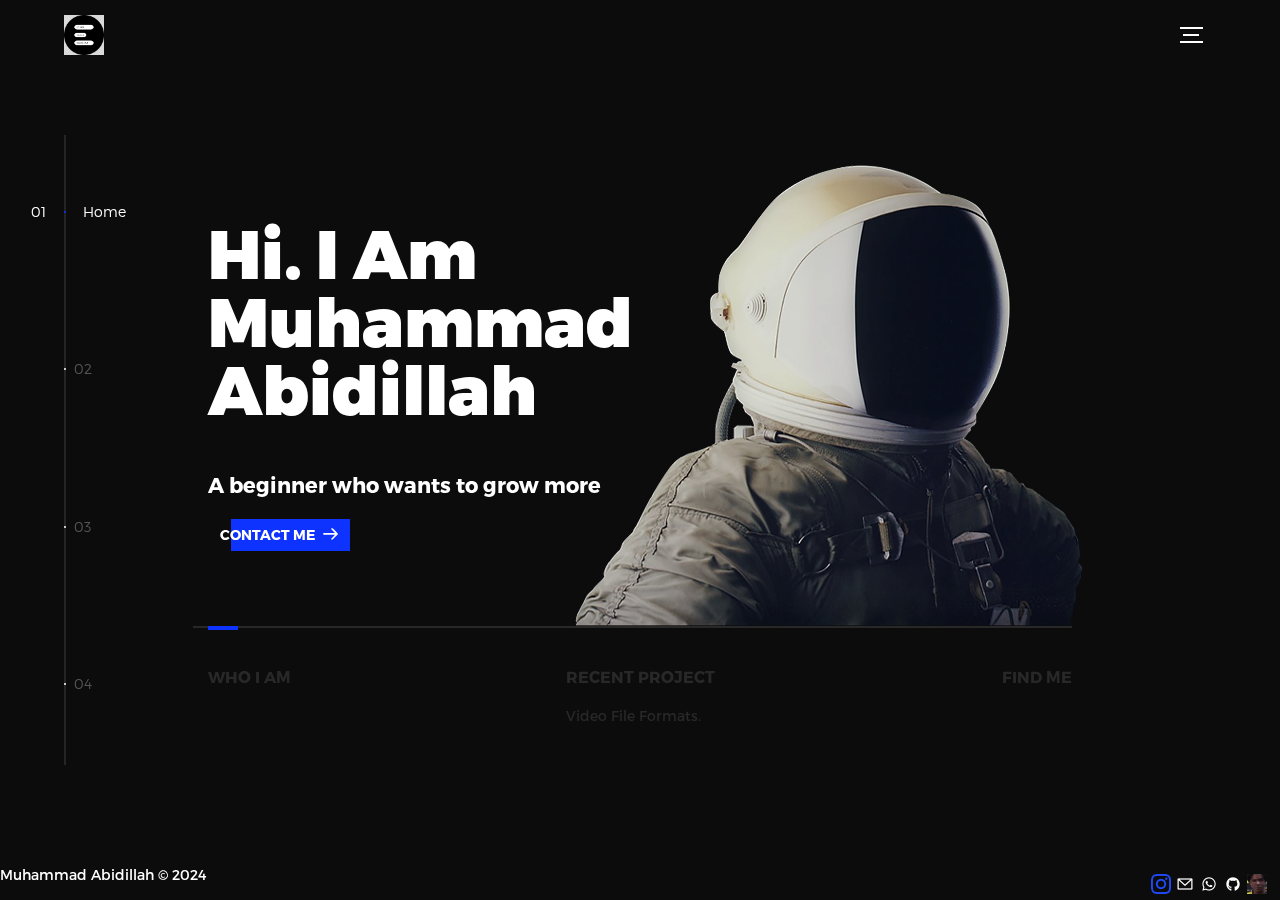
==== commit ebb644fc: "tugas sismul" ====
--- a/index.html
+++ b/index.html
@@ -67,9 +67,14 @@
                   <!-- <p>Lorem ipsum dolor sit amet, consectetur adipisicing elit sed do.</p> -->
                 </a>
                 <a id="KeProject">
+                  <a href="https://drive.google.com/drive/folders/1KWRD9g6Cq5MhYECzTMp3gP9UNntzzpXo?usp=sharing" target="_blank" style="margin-left: -300px;"><h3>Recent Project</h3>
+                  <p>Video File Formats.</p>
+                  </a>
+                </a>
+                <!-- <a id="KeProject">
                   <h3>What I Have Done</h3>
-                  <!-- <p>Lorem ipsum dolor sit amet, consectetur adipisicing elit sed do.</p> -->
-                </a>
+                  <p>Lorem ipsum dolor sit amet, consectetur adipisicing elit sed do.</p>
+                </a> -->
                 <a id="KeKontak">
                   <h3>Find Me</h3>
                   <!-- <p>Lorem ipsum dolor sit amet, consectetur adipisicing elit sed do.</p> -->
@@ -225,6 +230,7 @@
 
   </ul>
 </div>
+
 <footer>
 
   <style>
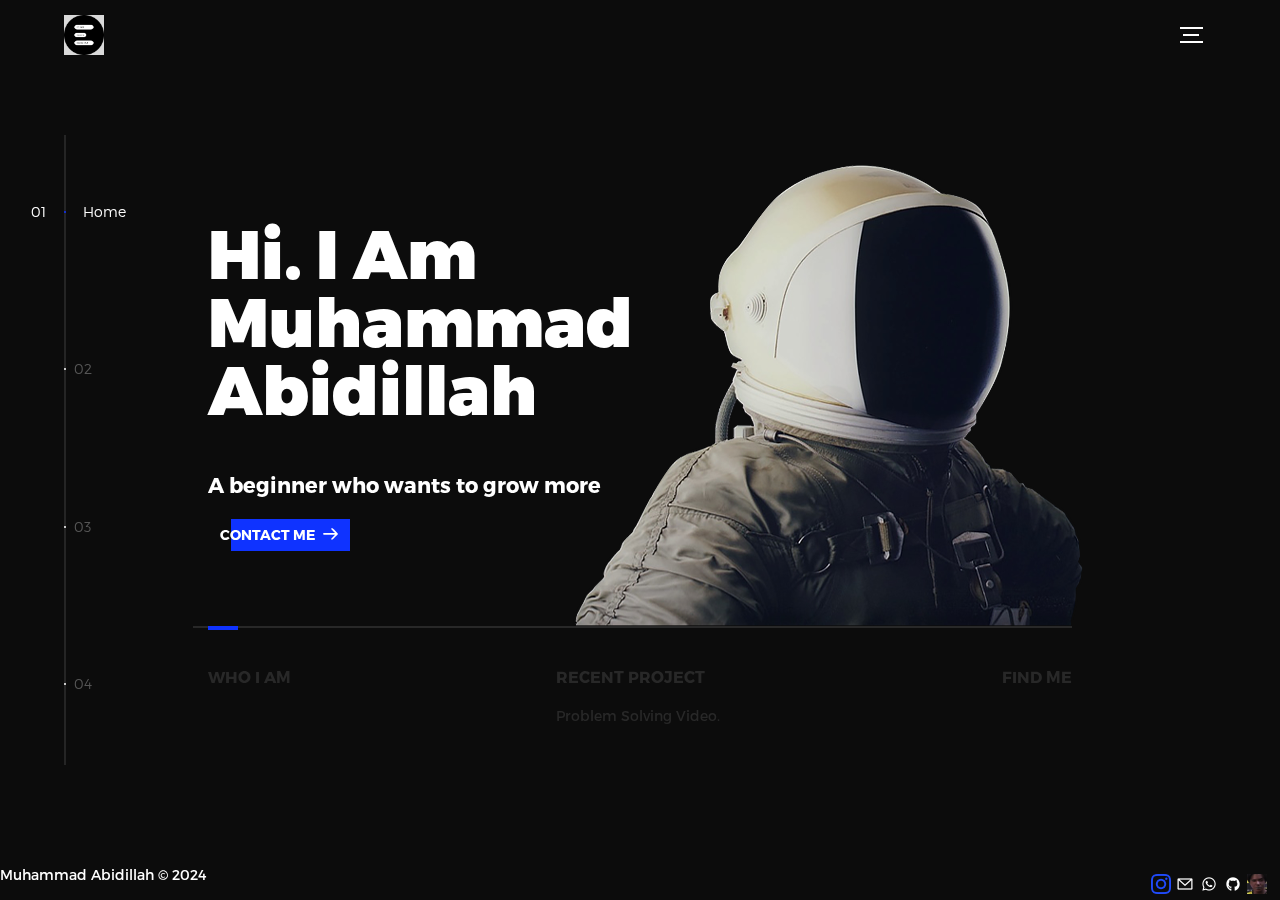
==== commit 7fd664ae: "tugas uas" ====
--- a/index.html
+++ b/index.html
@@ -67,8 +67,8 @@
                   <!-- <p>Lorem ipsum dolor sit amet, consectetur adipisicing elit sed do.</p> -->
                 </a>
                 <a id="KeProject">
-                  <a href="https://drive.google.com/drive/folders/1KWRD9g6Cq5MhYECzTMp3gP9UNntzzpXo?usp=sharing" target="_blank" style="margin-left: -300px;"><h3>Recent Project</h3>
-                  <p>Video File Formats.</p>
+                  <a href="https://drive.google.com/drive/folders/1wGM5_BCIB0Xq_MciWftG8i-Ev607mqrH?usp=sharing" target="_blank" style="margin-left: -300px;"><h3>Recent Project</h3>
+                  <p>Problem Solving Video.</p>
                   </a>
                 </a>
                 <!-- <a id="KeProject">
@@ -116,7 +116,7 @@
                   <li class="slider--item slider--item-center">
                     <a href="#0">
                       <div class="slider--item-image">
-                        <a href="https://drive.google.com/drive/folders/1KWRD9g6Cq5MhYECzTMp3gP9UNntzzpXo?usp=sharing" target="_blank"><img src="assets/img/sismul.png" alt="sismul"></a>
+                        <a href="https://drive.google.com/drive/folders/1F_TThu4gRi4c1ZoPzDz8H3fCnYYW0I4W?usp=sharing" target="_blank"><img src="assets/img/sismul.png" alt="sismul"></a>
                       </div>
                       <p class="slider--item-title">Sistem Multimedia</p>
                       <p class="slider--item-description">Rahyul Amri, S.T, M.T.</p>
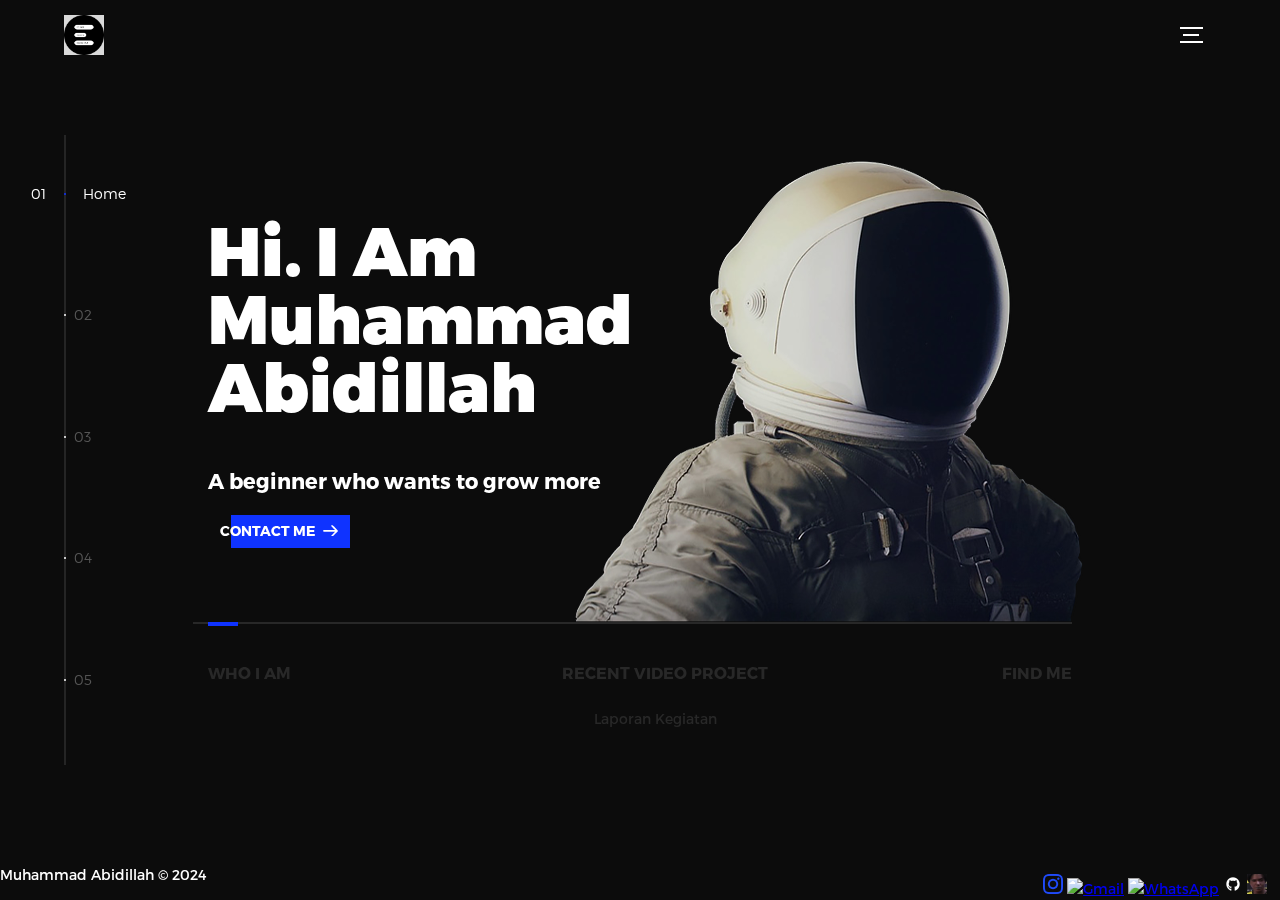
==== commit 84537304: "sismul" ====
--- a/index.html
+++ b/index.html
@@ -42,7 +42,7 @@
             <li><span>About</span></li>
             <li><span>Categories</span></li>
             <li><span>Contact</span></li>
-
+            <li><span>Recent Project</span></li>
           </ul>
         </nav>
         <ul class="l-main-content main-content">
@@ -67,10 +67,10 @@
                   <!-- <p>Lorem ipsum dolor sit amet, consectetur adipisicing elit sed do.</p> -->
                 </a>
                 <a id="KeProject">
-                  <a href="https://drive.google.com/drive/folders/1wGM5_BCIB0Xq_MciWftG8i-Ev607mqrH?usp=sharing" target="_blank" style="margin-left: -300px;"><h3>Recent Project</h3>
-                  <p>Problem Solving Video.</p>
+                  <a href="https://drive.google.com/file/d/1x_AJo5eMr6m8VGthHxp2mePgT9OZkC_n/view?usp=drive_link" target="_blank" style="margin-left: -300px;"><h3>Recent Video Project</h3>
+                    <a href="assets/file/Laporan.html" target="_blank" style="margin-left: -460px; margin-top: 50px;"><p>Laporan Kegiatan</p>
                   </a>
-                </a>
+                </a>  
                 <!-- <a id="KeProject">
                   <h3>What I Have Done</h3>
                   <p>Lorem ipsum dolor sit amet, consectetur adipisicing elit sed do.</p>
@@ -218,6 +218,24 @@
               </div>
             </div>
           </li>
+          <li class="l-section section">
+            <div class="hire">
+              <h2>Tugas Konversi Video</h2>
+              <form class="work-request">
+                <div class="work-request--options">
+                  <a href="https://drive.google.com/file/d/141bV22MBTOR5MACYJDbketMOnd_9wKTG/view?usp=drive_link" target="_blank"><h4>1. 3gp</h4>
+                  <a href="https://drive.google.com/file/d/1hdgyI1SzEbd7nOsIxcp5FTm0uXcT3IUL/view?usp=drive_link" target="_blank"><h4>2. AVI</h4>
+                  <a href="https://drive.google.com/file/d/1Uj-NE5aFTWVW7OEONPPycNKQTBMlKLjb/view?usp=drive_link" target="_blank"><h4>3. M4V</h4>
+                  <a href="https://drive.google.com/file/d/1jSOH_u-4DF72Ork_8GUc3lpW83cAFWMM/view?usp=drive_link" target="_blank"><h4>4. MKV</h4>
+                    <a href="https://drive.google.com/file/d/1uPGLlHO0X9s5ntX0W5RRtGgQDYQzWhlk/view?usp=drive_link" target="_blank"><h4>5. MOV</h4>
+                      <a href="https://drive.google.com/file/d/1dxSDdkqKAfnw7fFZzOF1SuM3DnfYeKVh/view?usp=drive_link" target="_blank"><h4>6. OGG</h4>
+                        <a href="https://drive.google.com/file/d/19gU4ueZfIurSh8Bq8LMDLDPrS6mOxTC3/view?usp=drive_link" target="_blank"><h4>7. ASF</h4>
+                          <a href="https://drive.google.com/file/d/106f7V83sWUDuIHlvoMbnkBfucnHF7Pg9/view?usp=drive_link" target="_blank"><h4>8. FLV</h4>
+                            <a href="https://drive.google.com/file/d/10cc5QUD5hLqkE4eboFvErLRKsSgI7BO9/view?usp=drive_link" target="_blank"><h4>9. WEBM</h4>
+                              <a href="https://drive.google.com/file/d/1JkV_LagxaUCU4AHOs5fljP3OUceSZZHy/view?usp=drive_link" target="_blank"><h4>10. WMV</h4>
+              </form>
+            </div>
+          </li>
         </ul>
       </div>
     </div>
@@ -227,7 +245,7 @@
     <li>About</li>
     <li>Categories</li>
     <li>Contact</li>
-
+    <li>Recent Project</li>
   </ul>
 </div>
 
@@ -254,8 +272,8 @@
     <div class="footer-right">
 
       <a href="https://www.instagram.com/ewbid" target="_blank"><img src="assets/img/instagram.png" width="20" height="20" alt="Instagram"></a>
-      <a href="mailto:abidd166@gmail.com" target="_blank"><img src="assets/img/email.png" width="20" height="20" alt="Gmail"></a>
-      <a href="https://wa.me/+6285162575599" target="_blank"><img src="assets/img/whatsapp.png" width="20" height="20" alt="WhatsApp"></a>
+      <a href="https://youtube.com/@muhammadabidillah-lq2yk?si=wqNNXIyUPgRZAq-I" target="_blank"><img src="assets/img/youtube.png" width="20" height="20" alt="Gmail"></a>
+      <a href="https://x.com/a_bidillah?t=E_ybHag0J2ODjbJkdquucA&s=09" target="_blank"><img src="assets/img/x.jpg" width="20" height="20" alt="WhatsApp"></a>
       <a href="https://github.com/ewbidd" target="_blank"><img src="assets/img/github.png" width="20" height="20" alt="Github"></a>
       <a href="https://youtu.be/9wZY6YmEH8E?si=YYAxdHhV5tiAngrU" target="_blank"><img src="assets/img/kairi.jpeg" width="20" height="20" alt="mewing"></a>
         
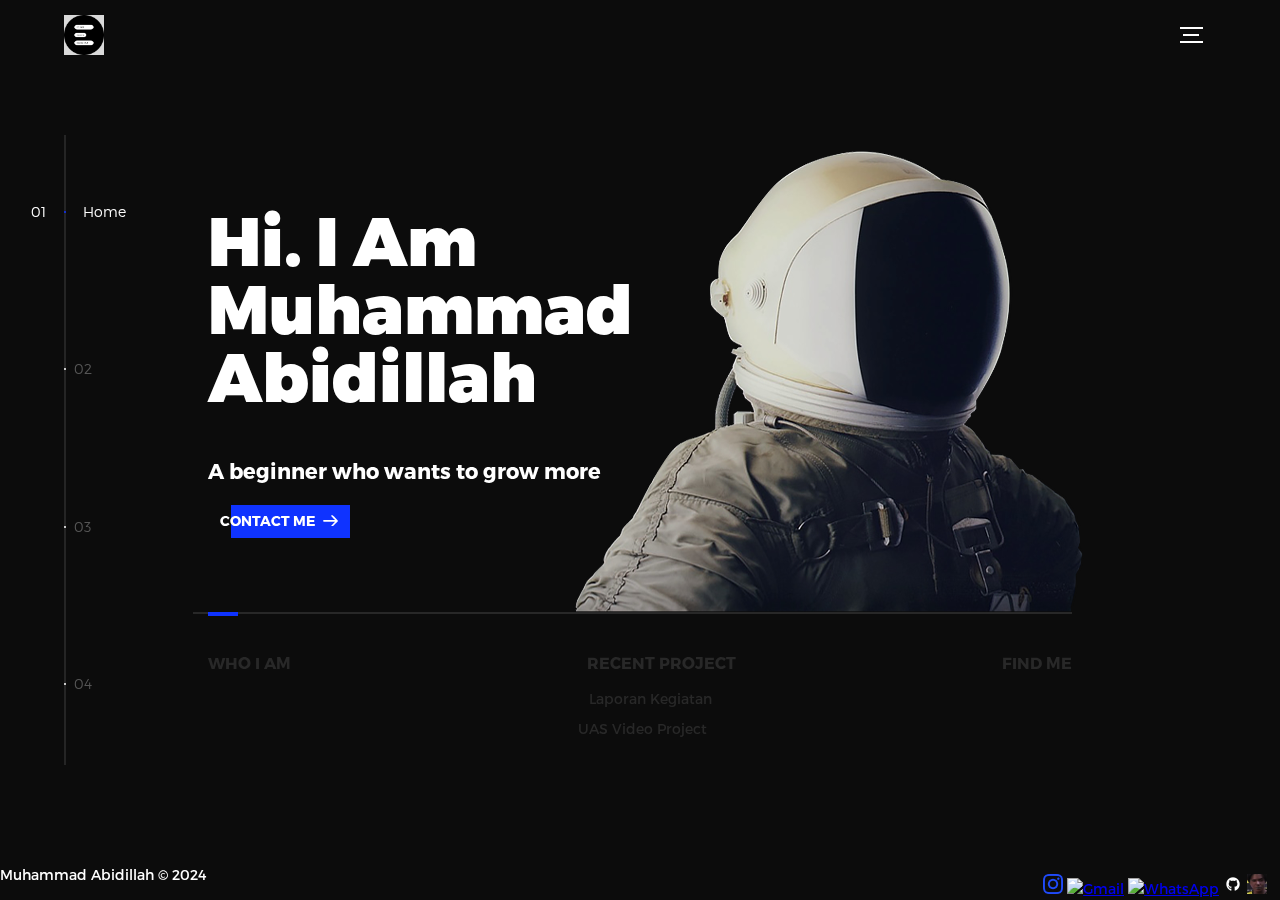
==== commit 535dda93: "page sismul" ====
--- a/index.html
+++ b/index.html
@@ -42,7 +42,7 @@
             <li><span>About</span></li>
             <li><span>Categories</span></li>
             <li><span>Contact</span></li>
-            <li><span>Recent Project</span></li>
+            <!-- <li><span>Recent Project</span></li> -->
           </ul>
         </nav>
         <ul class="l-main-content main-content">
@@ -67,8 +67,9 @@
                   <!-- <p>Lorem ipsum dolor sit amet, consectetur adipisicing elit sed do.</p> -->
                 </a>
                 <a id="KeProject">
-                  <a href="https://drive.google.com/file/d/1x_AJo5eMr6m8VGthHxp2mePgT9OZkC_n/view?usp=drive_link" target="_blank" style="margin-left: -300px;"><h3>Recent Video Project</h3>
-                    <a href="assets/file/Laporan.html" target="_blank" style="margin-left: -460px; margin-top: 50px;"><p>Laporan Kegiatan</p>
+                  <h3>Recent Project</h3>
+                    <a href="assets/file/Laporan.html" target="_blank" style="margin-left: -442px; margin-top: 40px;"><p>Laporan Kegiatan</p>
+                    <a href="https://drive.google.com/file/d/1x_AJo5eMr6m8VGthHxp2mePgT9OZkC_n/view?usp=drive_link" target="_blank" style="margin-left: -430px; margin-top: 70px;"><p>UAS Video Project</p>
                   </a>
                 </a>  
                 <!-- <a id="KeProject">
@@ -114,9 +115,9 @@
                     </a>
                   </li>
                   <li class="slider--item slider--item-center">
-                    <a href="#0">
-                      <div class="slider--item-image">
-                        <a href="https://drive.google.com/drive/folders/1F_TThu4gRi4c1ZoPzDz8H3fCnYYW0I4W?usp=sharing" target="_blank"><img src="assets/img/sismul.png" alt="sismul"></a>
+                    <a href="sistem_multimedia.html">
+                      <div class="slider--item-image">
+                        <img src="assets/img/sismul.png" alt="sismul"></a>
                       </div>
                       <p class="slider--item-title">Sistem Multimedia</p>
                       <p class="slider--item-description">Rahyul Amri, S.T, M.T.</p>
@@ -191,34 +192,33 @@
             </div>
           </li>
 
-          <li class="l-section section">
+        <li class="l-section section">
             <div class="contact">
-              <div class="contact--lockup">
-                <div class="modal">
-
-                  <form action="">
-                    <div>
-                    <input type="text" placeholder="Name" />
-                    <h4></h4>
+                <div class="contact--lockup">
+                    <div class="modal">
+                        <form action="">
+                            <div>
+                                <input type="text" name="name" placeholder="Name" />
+                                <h4></h4>
+                            </div>
+                            <div>
+                                <input type="email" name="email" placeholder="Email">
+                                <h4></h4>
+                            </div>
+                            <div>
+                                <input type="text" name="phone" placeholder="Phone">
+                                <h4></h4>
+                            </div>
+                            <div>
+                                <input type="text" name="message" class="message-box" placeholder="Message">
+                            </div>
+                        </form>
                     </div>
-                    <div>
-                    <input type="email" placeholder="email">
-                    <h4></h4>
-                  </div>
-                    <div>
-                    <input type="text" placeholder="phone">
-                    <h4></h4>
-                  </div>
-                    <div>
-                    <input type="text" class="message-box" placeholder="message">
-                  </div>
-               </form>
-               
                 </div>
-              </div>
-            </div>
-          </li>
-          <li class="l-section section">
+            </div>
+        </li>
+
+          <!-- <li class="l-section section">
             <div class="hire">
               <h2>Tugas Konversi Video</h2>
               <form class="work-request">
@@ -232,7 +232,7 @@
                         <a href="https://drive.google.com/file/d/19gU4ueZfIurSh8Bq8LMDLDPrS6mOxTC3/view?usp=drive_link" target="_blank"><h4>7. ASF</h4>
                           <a href="https://drive.google.com/file/d/106f7V83sWUDuIHlvoMbnkBfucnHF7Pg9/view?usp=drive_link" target="_blank"><h4>8. FLV</h4>
                             <a href="https://drive.google.com/file/d/10cc5QUD5hLqkE4eboFvErLRKsSgI7BO9/view?usp=drive_link" target="_blank"><h4>9. WEBM</h4>
-                              <a href="https://drive.google.com/file/d/1JkV_LagxaUCU4AHOs5fljP3OUceSZZHy/view?usp=drive_link" target="_blank"><h4>10. WMV</h4>
+                              <a href="https://drive.google.com/file/d/1JkV_LagxaUCU4AHOs5fljP3OUceSZZHy/view?usp=drive_link" target="_blank"><h4>10. WMV</h4> -->
               </form>
             </div>
           </li>
@@ -245,7 +245,7 @@
     <li>About</li>
     <li>Categories</li>
     <li>Contact</li>
-    <li>Recent Project</li>
+    <!-- <li>Recent Project</li> -->
   </ul>
 </div>
 
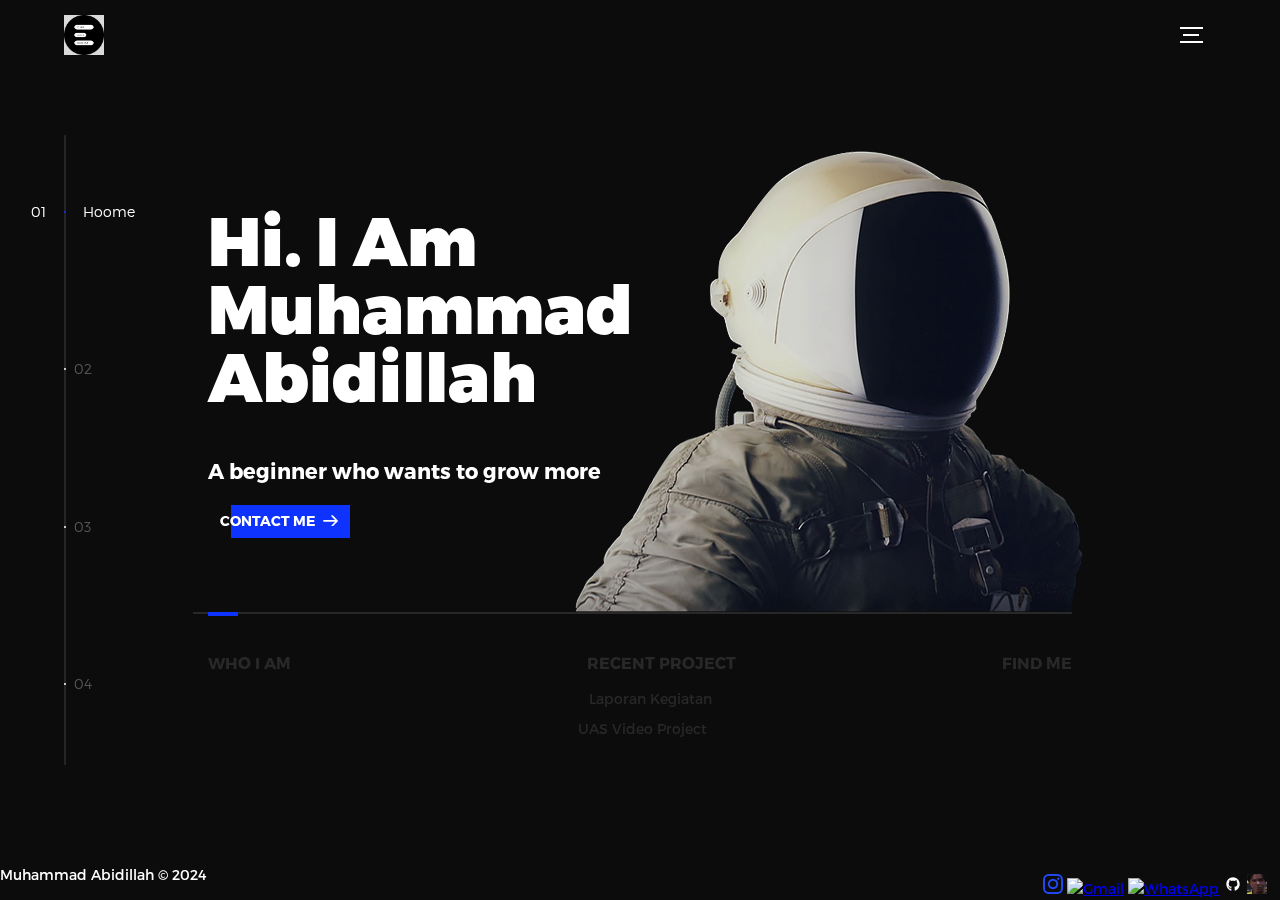
==== commit c3d6f1a8: "re" ====
--- a/index.html
+++ b/index.html
@@ -15,7 +15,7 @@
 
 <!-- notification for small viewports and landscape oriented smartphones -->
 <div class="device-notification">
-  <a class="device-notification--logo" href="#0">
+  <a class="device-notification--logo" href="/">
     <img src="assets/img/logo.png" alt="Global">
     <p>Ewbid</p>
   </a>
@@ -27,7 +27,7 @@
     <div id="viewport" class="l-viewport">
       <div class="l-wrapper">
         <header class="header">
-          <a class="header--logo" href="#0">
+          <a class="header--logo" href="/">
             <img src="assets/img/logo.png" width="40" height="40" alt="logo">
             <!-- <p>ewbid.me</p> -->
           </a>
@@ -38,7 +38,7 @@
         </header>
         <nav class="l-side-nav">
           <ul class="side-nav">
-            <li class="is-active"><span>Home</span></li>
+            <li class="is-active"><span>Hoome</span></li>
             <li><span>About</span></li>
             <li><span>Categories</span></li>
             <li><span>Contact</span></li>
@@ -68,7 +68,7 @@
                 </a>
                 <a id="KeProject">
                   <h3>Recent Project</h3>
-                    <a href="assets/file/Laporan.html" target="_blank" style="margin-left: -442px; margin-top: 40px;"><p>Laporan Kegiatan</p>
+                    <a href="LaporanKegiatan.htm" target="_blank" style="margin-left: -442px; margin-top: 40px;"><p>Laporan Kegiatan</p>
                     <a href="https://drive.google.com/file/d/1x_AJo5eMr6m8VGthHxp2mePgT9OZkC_n/view?usp=drive_link" target="_blank" style="margin-left: -430px; margin-top: 70px;"><p>UAS Video Project</p>
                   </a>
                 </a>  
@@ -193,29 +193,33 @@
           </li>
 
         <li class="l-section section">
-            <div class="contact">
-                <div class="contact--lockup">
-                    <div class="modal">
-                        <form action="">
-                            <div>
-                                <input type="text" name="name" placeholder="Name" />
-                                <h4></h4>
-                            </div>
-                            <div>
-                                <input type="email" name="email" placeholder="Email">
-                                <h4></h4>
-                            </div>
-                            <div>
-                                <input type="text" name="phone" placeholder="Phone">
-                                <h4></h4>
-                            </div>
-                            <div>
-                                <input type="text" name="message" class="message-box" placeholder="Message">
-                            </div>
-                        </form>
-                    </div>
+          <div class="contact">
+            <div class="contact--lockup">
+                <div class="modal">
+                    <form action="">
+                        <div>
+                            <input type="text" name="name" placeholder="Name" 
+                            style="background-color: black; border-color: rgba(0, 0, 0, 0);">
+                            <h4></h4>
+                        </div>
+                        <div>
+                            <input type="email" name="email" placeholder="Email" 
+                            style="background-color: black; border-color: rgba(0, 0, 0, 0);">
+                            <h4></h4>
+                        </div>
+                        <div>
+                            <input type="text" name="phone" placeholder="Phone"
+                            style="background-color: black; border-color: rgba(0, 0, 0, 0);">
+                            <h4></h4>
+                        </div>
+                        <div>
+                            <textarea name="message" class="message-box" placeholder="Message"
+                            style="background-color: black; border-color: rgba(0, 0, 0, 0);"></textarea></textarea>
+                      </div>
+                    </form>
                 </div>
             </div>
+        </div>
         </li>
 
           <!-- <li class="l-section section">
@@ -271,7 +275,7 @@
     </style>
     <div class="footer-right">
 
-      <a href="https://www.instagram.com/ewbid" target="_blank"><img src="assets/img/instagram.png" width="20" height="20" alt="Instagram"></a>
+      <a href="https://www.instagram.com/a_bidillah" target="_blank"><img src="assets/img/instagram.png" width="20" height="20" alt="Instagram"></a>
       <a href="https://youtube.com/@muhammadabidillah-lq2yk?si=wqNNXIyUPgRZAq-I" target="_blank"><img src="assets/img/youtube.png" width="20" height="20" alt="Gmail"></a>
       <a href="https://x.com/a_bidillah?t=E_ybHag0J2ODjbJkdquucA&s=09" target="_blank"><img src="assets/img/x.jpg" width="20" height="20" alt="WhatsApp"></a>
       <a href="https://github.com/ewbidd" target="_blank"><img src="assets/img/github.png" width="20" height="20" alt="Github"></a>
--- a/assets/css/main.css
+++ b/assets/css/main.css
@@ -1224,7 +1224,7 @@
   display: block;
   margin: 14px 0;
   text-decoration: none;
-  color: #fff;
+  color: #808080;
   font-weight: 700;
 }
 .contact--lockup .modal--information p {
@@ -1255,7 +1255,7 @@
   width: 100%;
   padding: 8px 0;
   text-decoration: none;
-  color: #fff;
+  color: #808080;
   font-weight: 700;
 }
 .hire {
@@ -1626,3 +1626,12 @@
   -webkit-transition-delay: 0.16s;
   transition-delay: 0.16s;
 }
+
+canvas {
+  position: absolute;
+  left:0;
+  top: 0;
+  width: 100%;
+  height: 100%;
+  background-color: rgba(0,0,0,.2);
+}